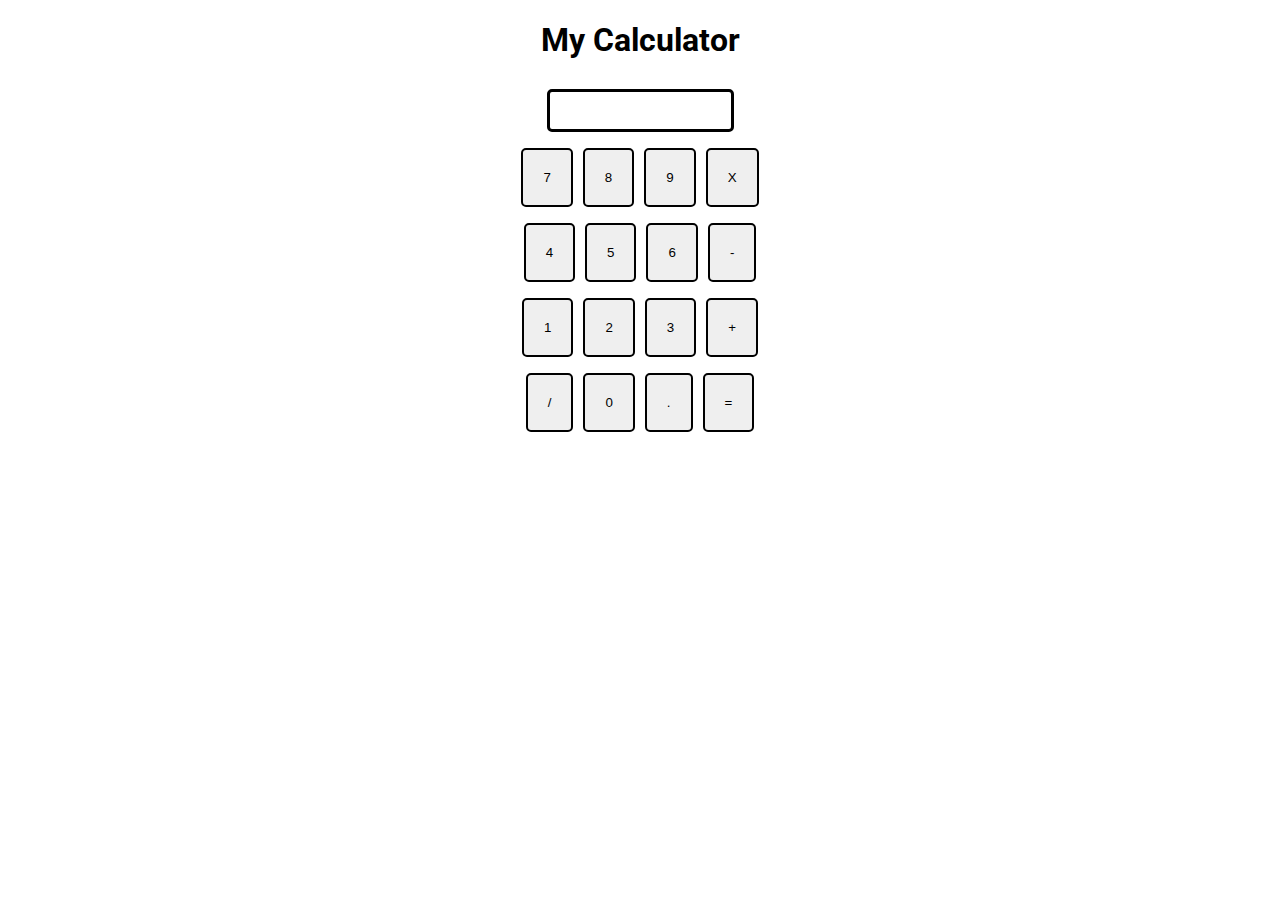
==== calculator/index.htm @ c01f57ce "Building Calculator" ====
<!DOCTYPE html>
<html lang="en">

<head>
    <meta charset="UTF-8">
    <meta name="viewport" content="width=device-width, initial-scale=1.0">
    <title>Calculator</title>
    <link rel="stylesheet" href="index.css">

</head>

<body>
    <h1>My Calculator</h1>
    <div class="container bg-green">
        <div class="row">
            <input type="text" class="input">
        </div>
        <div class="row">
            <button class="btn">7</button>
            <button class="btn">8</button>
            <button class="btn">9</button>
            <button class="btn">X</button>
        </div>
        <div class="row">
            <button class="btn">4</button>
            <button class="btn">5</button>
            <button class="btn">6</button>
            <button class="btn">-</button>
        </div>
        <div class="row">
            <button class="btn">1</button>
            <button class="btn">2</button>
            <button class="btn">3</button>
            <button class="btn">+</button>
        </div>
        <div class="row">
            <button class="btn">/</button>
            <button class="btn">0</button>
            <button class="btn">.</button>
            <button class="btn">=</button>
        </div>
    </div>
    <script src="./script.js"></script>
</body>

</html>
---- calculator/index.css ----
@import url("https://fonts.googleapis.com/css2?family=Lato:ital,wght@0,100;0,400;0,700;0,900;1,300&family=Montserrat:ital,wght@0,100..900;1,100..900&family=Roboto:ital,wght@0,100;0,300;0,400;0,500;0,700;0,900;1,100;1,300;1,400;1,500;1,700;1,900&display=swap");

h1 {
  text-align: center;
  font-family: "Roboto", sans-serif;
}
/* .bg-green {
  background-color: aquamarine;
} */

.container {
  margin: auto;
  display: flex;
  flex-direction: column;
  justify-content: center;
  align-items: center;
}

button {
  padding: 20px;
  margin: 0 3px;
  border: 2px solid black;
  border-radius: 5px;
  cursor: pointer;
}
.row {
  padding: 8px 0;
}
.row input {
  margin: 0;
  padding: 11px 2px;
  border-radius: 5px;
  border: 3px solid;
  color: blac;
}
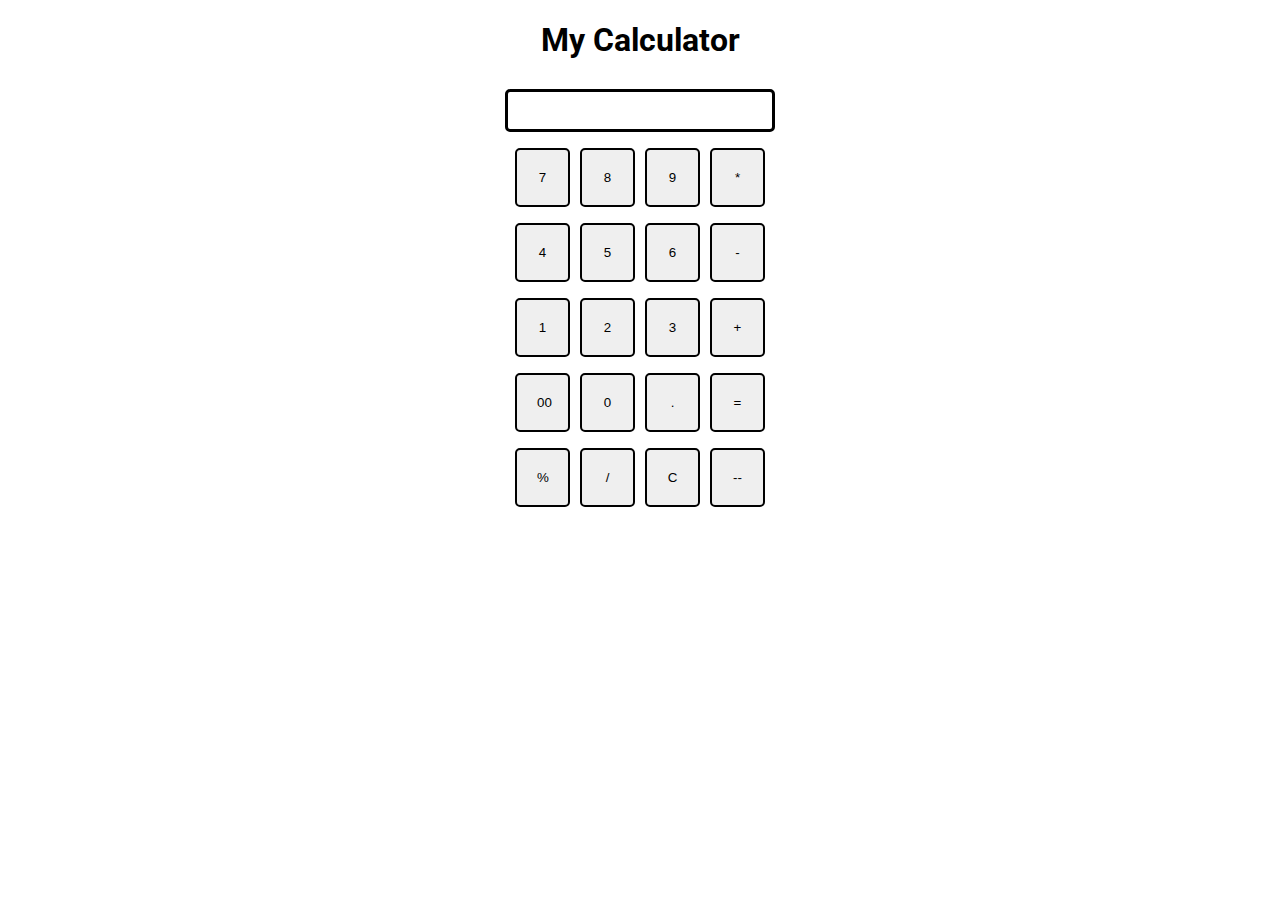
==== commit 3852bee5: "Calculator completed" ====
--- a/calculator/index.htm
+++ b/calculator/index.htm
@@ -19,7 +19,7 @@
             <button class="btn">7</button>
             <button class="btn">8</button>
             <button class="btn">9</button>
-            <button class="btn">X</button>
+            <button class="btn">*</button>
         </div>
         <div class="row">
             <button class="btn">4</button>
@@ -34,10 +34,16 @@
             <button class="btn">+</button>
         </div>
         <div class="row">
-            <button class="btn">/</button>
+            <button class="btn">00</button>
             <button class="btn">0</button>
             <button class="btn">.</button>
             <button class="btn">=</button>
+        </div>
+        <div class="row">
+            <button class="btn">%</button>
+            <button class="btn">/</button>
+            <button class="btn">C</button>
+            <button class="btn">--</button>
         </div>
     </div>
     <script src="./script.js"></script>
--- a/calculator/index.css
+++ b/calculator/index.css
@@ -22,6 +22,7 @@
   border: 2px solid black;
   border-radius: 5px;
   cursor: pointer;
+  width: 55px;
 }
 .row {
   padding: 8px 0;
@@ -30,6 +31,6 @@
   margin: 0;
   padding: 11px 2px;
   border-radius: 5px;
-  border: 3px solid;
-  color: blac;
+  border: 3px solid black;
+  width: 260px;
 }
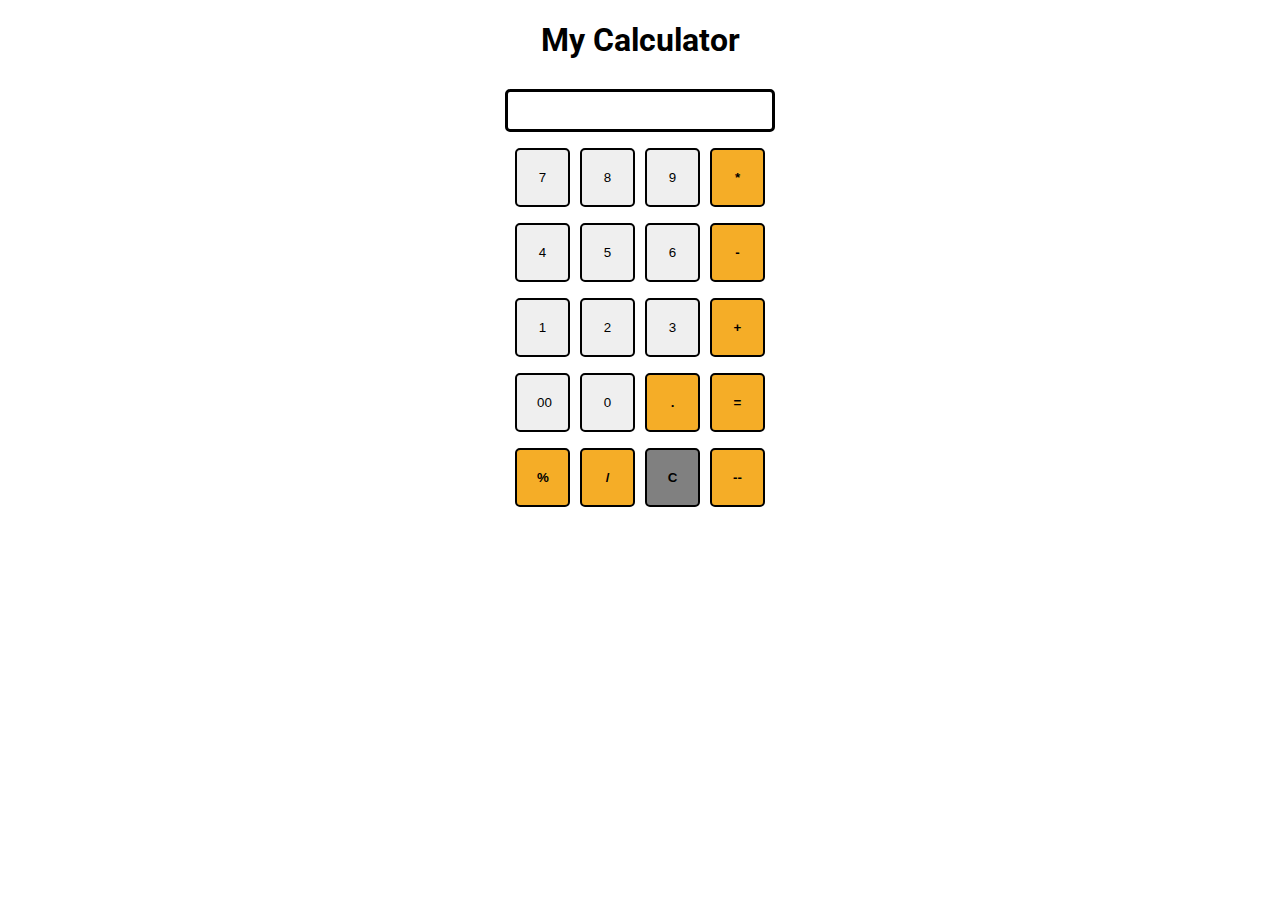
==== commit d80c757e: "updated" ====
--- a/calculator/index.htm
+++ b/calculator/index.htm
@@ -19,31 +19,31 @@
             <button class="btn">7</button>
             <button class="btn">8</button>
             <button class="btn">9</button>
-            <button class="btn">*</button>
+            <button class="btn op">*</button>
         </div>
         <div class="row">
             <button class="btn">4</button>
             <button class="btn">5</button>
             <button class="btn">6</button>
-            <button class="btn">-</button>
+            <button class="btn op">-</button>
         </div>
         <div class="row">
             <button class="btn">1</button>
             <button class="btn">2</button>
             <button class="btn">3</button>
-            <button class="btn">+</button>
+            <button class="btn op">+</button>
         </div>
         <div class="row">
             <button class="btn">00</button>
             <button class="btn">0</button>
-            <button class="btn">.</button>
-            <button class="btn">=</button>
+            <button class="btn op">.</button>
+            <button class="btn op">=</button>
         </div>
         <div class="row">
-            <button class="btn">%</button>
-            <button class="btn">/</button>
-            <button class="btn">C</button>
-            <button class="btn">--</button>
+            <button class="btn op">%</button>
+            <button class="btn op">/</button>
+            <button class="btn clear">C</button>
+            <button class="btn op">--</button>
         </div>
     </div>
     <script src="./script.js"></script>
--- a/calculator/index.css
+++ b/calculator/index.css
@@ -34,3 +34,12 @@
   border: 3px solid black;
   width: 260px;
 }
+
+.op {
+  background-color: rgb(245, 173, 39);
+  font-weight: bolder;
+}
+.clear {
+  background-color: grey;
+  font-weight: bolder;
+}
